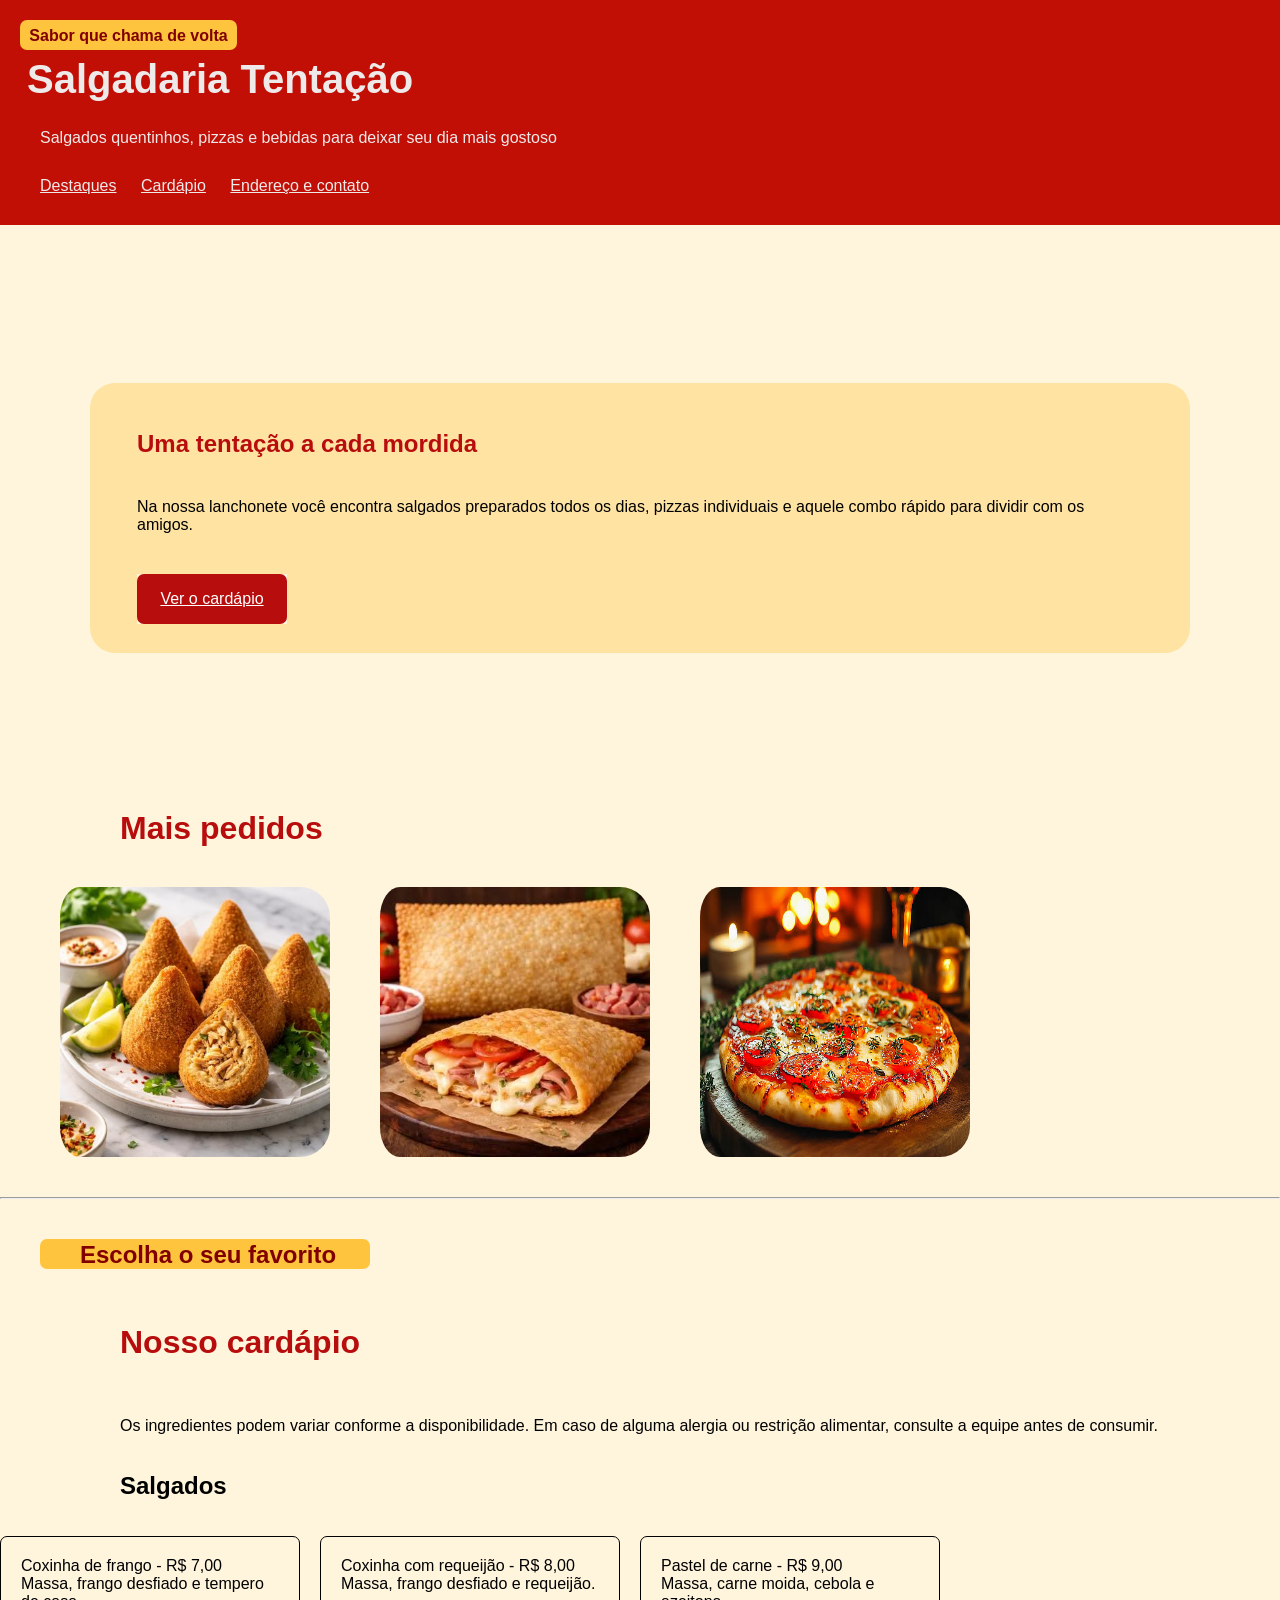
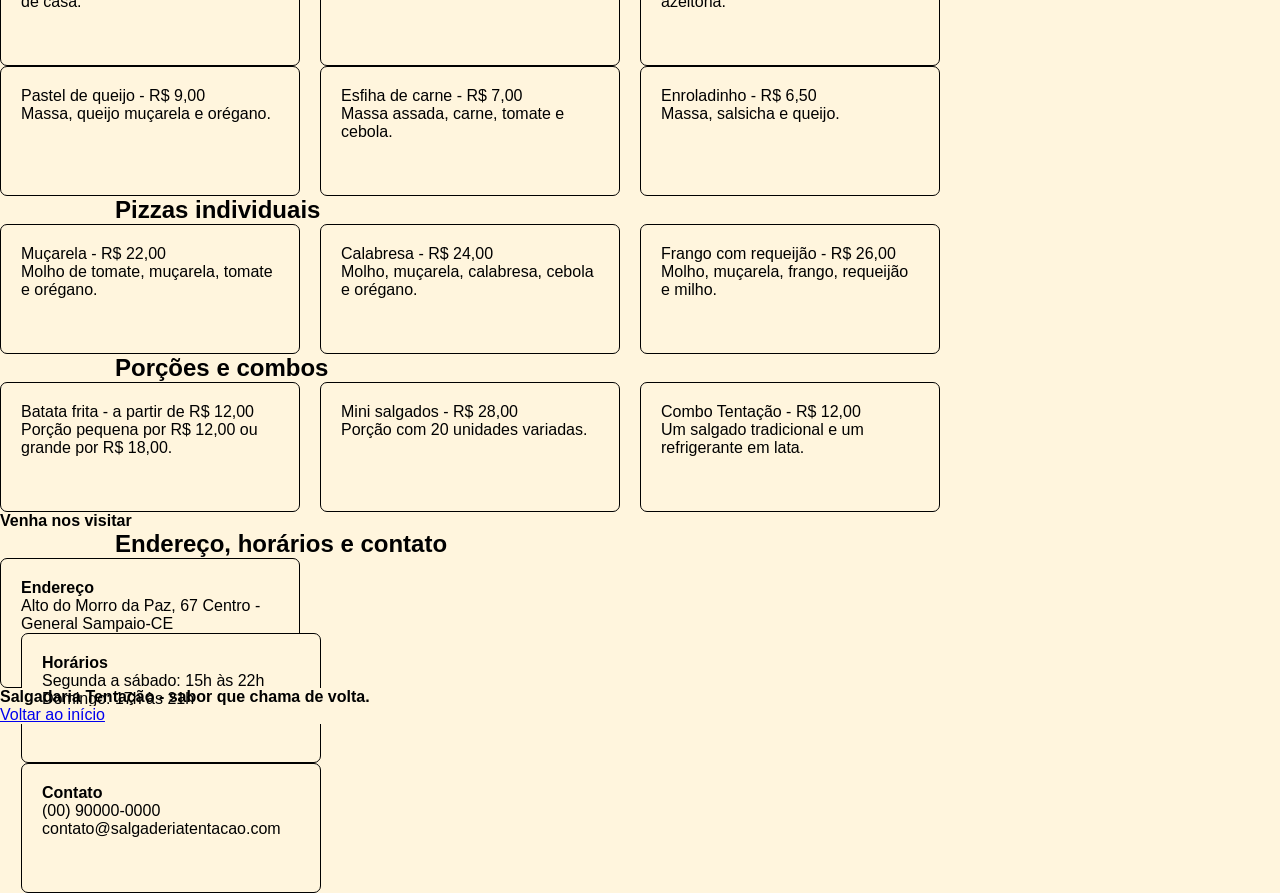
==== projeto-03-salgaderia-tentacao-main/projeto-03-salgaderia-tentacao-main/index.html @ 8f5db78e "projeto-03" ====
<!DOCTYPE html>
<html lang="pt-BR">

<head>
    <meta charset="UTF-8">
    <meta name="viewport" content="width=device-width, initial-scale=1.0">
    <link rel="stylesheet" href="style.css">
    <title>Salgaderia Tentação</title>
</head>

<body>
    <header id="#topo">
        <p></p>
        <h4 class="introducao">Sabor que chama de volta</h4>
        <p></p>
        <h1 class="titulo">Salgadaria Tentação</h1>
        <p></p>
        <p class="intro">Salgados quentinhos, pizzas e bebidas para deixar seu dia mais gostoso</p>
        <p></p>
        <nav class="navInicial">
            <a class="destaques" href="">Destaques</a>
            <a class="cardapio" href="#card">Cardápio</a>
            <a class="enderecoContato" href="">Endereço e contato</a>
        </nav>
    </header>
    <main>
        <section class="divPai">
            <div class="tentacao">
                <h2 class="texto1">Uma tentação a cada mordida</h2>
                <p class="texto2">Na nossa lanchonete você encontra salgados preparados todos os dias,
                    pizzas individuais e aquele combo rápido para dividir com os amigos.</p>
                <nav>
                    <a class="verCardapio" href="#card">Ver o cardápio</a>
                </nav>
            </div>
        </section>
        <h1 class="maisPedidos">Mais pedidos</h1>
        <div class="imagens">
            <img class="coxinha" src="/img/coxinha.jpg" alt="imagem de coxinha de frango" width="300">
            <img class="pastel" src="/img/pastel.jpg" alt="imagem de pastel" width="285">
            <img class="pizza" src="/img/pizza.jpg" alt="imagem de pizza de calabresa" width="300">
        </div>
        <hr>
        <div>
            <h2 class="parte2">Escolha o seu favorito</h2>
            <h1 class="cardapio2" id="card">Nosso cardápio</h1>
            <div class="intro2">
                <p>Os ingredientes podem variar conforme a disponibilidade. Em caso de alguma alergia
                    ou restrição alimentar, consulte a equipe antes de consumir.</p>
                <h2>Salgados</h2>
            </div>
            <div class="menu">
                <div class="part1">
            <section class="opcoxinha">
                <p>Coxinha de frango - R$ 7,00</p>
                <p>Massa, frango desfiado e tempero de casa.</p>
            </section>
            <section class="opcoxinhare">
                <p>Coxinha com requeijão - R$ 8,00</p>
                <p>Massa, frango desfiado e requeijão.</p>
            </section>
            <section class="pastelcarne">
                <p>Pastel de carne - R$ 9,00</p>
                <p>Massa, carne moida, cebola e azeitona.</p>
            </section>
            </div>
            <div class="part2">
            <section class="pastelqueijo">
                <p>Pastel de queijo - R$ 9,00</p>
                <p>Massa, queijo muçarela e orégano.</p>
            </section>
            <section class="esfiha">
                <p>Esfiha de carne - R$ 7,00</p>
                <p>Massa assada, carne, tomate e cebola.</p>
            </section>
            <section class="enroladinho">
                <p>Enroladinho - R$ 6,50</p>
                <p>Massa, salsicha e queijo.</p>
            </section>
            </div>
            <h2 class="titulo3">Pizzas individuais</h2>
            <div class="part3">
            <section class="muçarela">
                <p>Muçarela - R$ 22,00</p>
                <p>Molho de tomate, muçarela, tomate e orégano.</p>
            </section>
            <section class="calabresa">
                <p>Calabresa - R$ 24,00</p>
                <p>Molho, muçarela, calabresa, cebola e orégano.</p>
            </section>
            <section class="frango">
                <p>Frango com requeijão - R$ 26,00</p>
                <p>Molho, muçarela, frango, requeijão e milho.</p>
            </section>
            </div>
            <h2 class="combo">Porções e combos</h2>
            <div class="part4">
            <section class="batata">
                <p>Batata frita - a partir de R$ 12,00</p>
                <p>Porção pequena por R$ 12,00 ou grande por R$ 18,00.</p>
            </section>
            <section class="minisalgados">
                <p>Mini salgados - R$ 28,00</p>
                <p>Porção com 20 unidades variadas.</p>
            </section>
            <section class="combo2">
                <p>Combo Tentação - R$ 12,00</p>
                <p>Um salgado tradicional e um refrigerante em lata.</p>
            </section>
            </div>
            <h4 class="infoAdd">Venha nos visitar</h4>
            <h2 class="titulo5">Endereço, horários e contato</h2>
            <div
            <section class="ender">
                <b>
                    <p>Endereço</p>
                </b>
                <p>Alto do Morro da Paz, 67
                    Centro - General Sampaio-CE
                </p>
            </section>
            <section class="horarios">
                <b>
                    <p>Horários</p>
                </b>
                <p>Segunda a sábado: 15h às 22h
                    Domingo: 17h às 21h
                </p>
            </section>
            <section class="contato">
                <b>
                    <p>Contato</p>
                </b>
                <p>(00) 90000-0000
                    contato@salgaderiatentacao.com
                </p>
            </section>
            </div>
    </main>
    <footer>
        <b>
            <p>Salgadaria Tentação - sabor que chama de volta.</p>
        </b>
        <a href="topo">Voltar ao início</a>
    </footer>
</body>

</html>
---- projeto-03-salgaderia-tentacao-main/projeto-03-salgaderia-tentacao-main/style.css ----
*{
    font-family: Arial, sans-serif;
    margin: 0;
    padding: 0;
    box-sizing: border-box;
    background-color: #fff5dd;
}

header, .intro{
    margin: 0;
    padding: 20px;
    background-color: #c10f06;
    color: rgb(239, 234, 234);
}

.navInicial, .destaques, .cardapio, .enderecoContato{
    background-color: #c10f06;
    color: rgb(239, 234, 234);
    margin: 0;
    padding: 10px;
}

.introducao{
    background-color: #ffc43d;
    color: maroon;
    border-radius: 7px;
    width: 217px;
    height: 30px;
    padding: 7px;
    display: flex;
    flex-direction: column;
    align-items: center;
}

.titulo{
    margin: 0;
    padding: 7px;
    background-color: #c10f06;
    color: rgb(239, 234, 234);
    font-size: 40px;
}

.divPai{
    height: 65vh;
    display: flex;
    justify-content: center;
    align-items: center;
}

.tentacao{
    margin: 0;
    padding: 47px;
    background-color: #ffe3a3;
    border-radius: 25px;
    width: 1100px;
    height: 270px; 
    display: flex;
    flex-direction: column;
    align-items: baseline;
    gap: 40px;

}

.texto1, .texto2{
    background-color: #ffe3a3;
}
.texto1{
    color: rgb(184, 13, 13);
}
.verCardapio{
    background-color: rgb(184, 13, 13);
    color: white;
    border-radius: 7px;
    width: 150px;
    height: 50px;
    display: flex;
    flex-direction: column;
    align-items: center;
    justify-content: center;
}
.maisPedidos{
    background-color: #fff5dd;
    color: rgb(184, 13, 13);
    padding-left: 120px;
}
.imagens, .coxinha, .pastel, .pizza{
    margin: 0;
    padding: 20px;
    padding-left: 30px;
    border-radius: 50px;
    width: 320px;
    display: flex;
    flex-direction: row;
}

.parte2{
    background-color: #ffc43d;
    color: maroon;
    margin: 40px;
    border-radius: 7px;
    width: 330px;
    height: 30px;
    padding: 2px;
    padding-left: 40px;
}

.cardapio2{
    background-color: #fff5dd;
    color: rgb(184, 13, 13);
    padding: 15px;
    padding-left: 120px;
}

.intro2{
    padding: 20px;
    padding-left: 120px;
    line-height: 60px;
}

.opcoxinha{
    margin: 0;
    padding: 20px;
    border-radius: 7px;
    width:300px;
    height: 130px;
    border: 1px solid
}

.opcoxinhare{
    margin: 0;
    padding: 20px;
    border-radius: 7px;
    width:300px;
    height: 130px;
    border: 1px solid
}

.pastelcarne{
    margin: 0;
    padding: 20px;
    border-radius: 7px;
    width:300px;
    height: 130px;
    border: 1px solid
}

.part1{
    display: flex;
    gap: 20px;
}

.pastelqueijo{
    margin: 0;
    padding: 20px;
    border-radius: 7px;
    width:300px;
    height: 130px;
    border: 1px solid
}

.esfiha{
    margin: 0;
    padding: 20px;
    border-radius: 7px;
    width:300px;
    height: 130px;
    border: 1px solid
}

.enroladinho{
    margin: 0;
    padding: 20px;
    border-radius: 7px;
    width:300px;
    height: 130px;
    border: 1px solid
}

.part2{
    display: flex;
    gap: 20px;
}

.titulo3{
    padding-left: 115px;
}

.muçarela{
    margin: 0;
    padding: 20px;
    border-radius: 7px;
    width:300px;
    height: 130px;
    border: 1px solid
}

.calabresa{
    margin: 0;
    padding: 20px;
    border-radius: 7px;
    width:300px;
    height: 130px;
    border: 1px solid
}

.frango{
    margin: 0;
    padding: 20px;
    border-radius: 7px;
    width:300px;
    height: 130px;
    border: 1px solid
}

.part3{
    display: flex;
    gap: 20px;
}

.combo{
    padding-left: 115px;
}

.batata{
    margin: 0;
    padding: 20px;
    border-radius: 7px;
    width:300px;
    height: 130px;
    border: 1px solid
}

.minisalgados{
    margin: 0;
    padding: 20px;
    border-radius: 7px;
    width:300px;
    height: 130px;
    border: 1px solid
}

.combo2{
    margin: 0;
    padding: 20px;
    border-radius: 7px;
    width:300px;
    height: 130px;
    border: 1px solid;
}

.part4{
    display: flex;
    gap: 20px;
}

.titulo5{
    padding-left: 115px;
}

.ender{
    margin: 0;
    padding: 20px;
    border-radius: 7px;
    width:300px;
    height: 130px;
    border: 1px solid
}

.horarios{
    margin: 0;
    padding: 20px;
    border-radius: 7px;
    width:300px;
    height: 130px;
    border: 1px solid
}

.contato{
    margin: 0;
    padding: 20px;
    border-radius: 7px;
    width:300px;
    height: 130px;
    border: 1px solid
}

.part5{
    display: flex;
    gap: 20px;
}
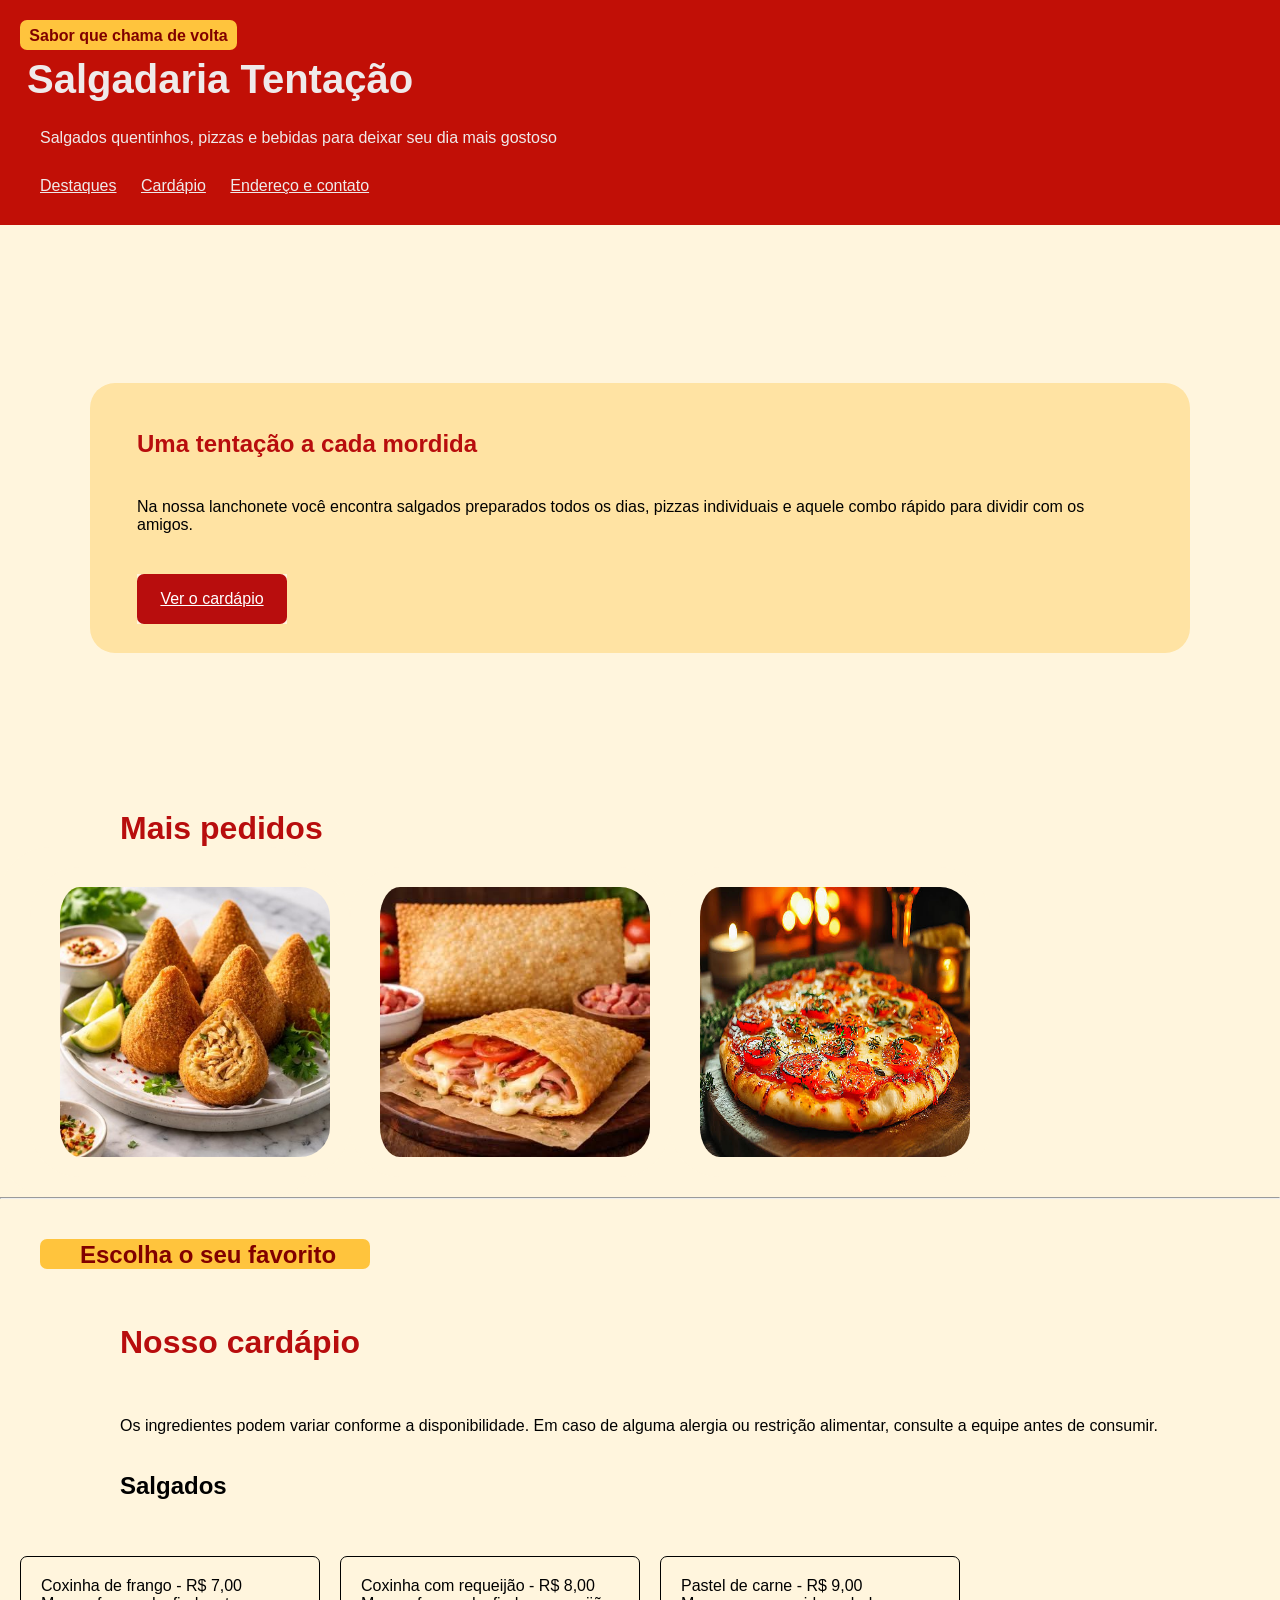
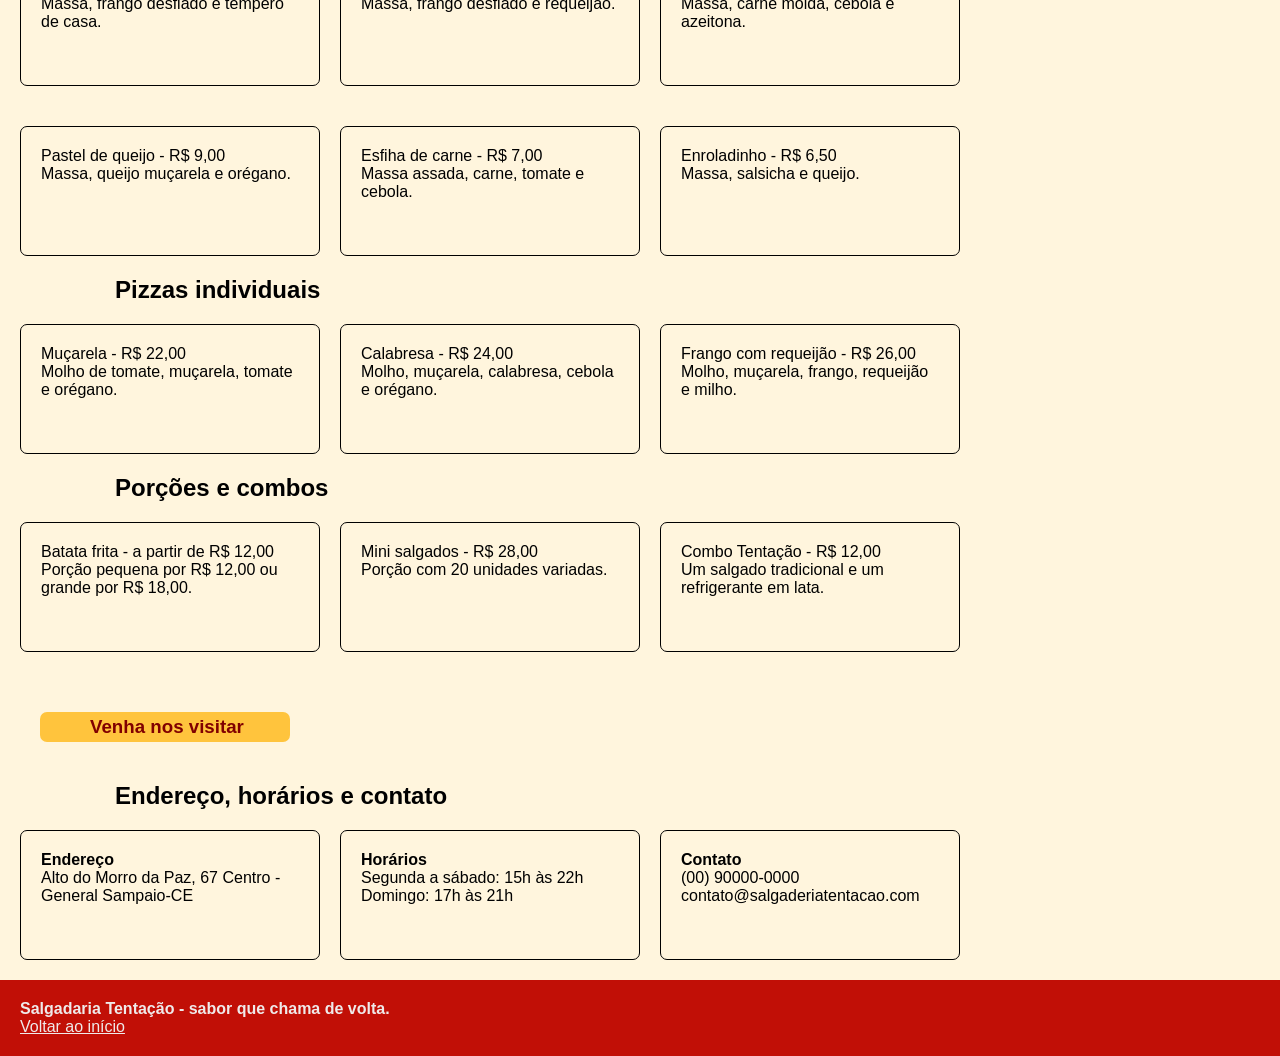
==== commit 7e7a292a: "projeto-03" ====
--- a/projeto-03-salgaderia-tentacao-main/projeto-03-salgaderia-tentacao-main/index.html
+++ b/projeto-03-salgaderia-tentacao-main/projeto-03-salgaderia-tentacao-main/index.html
@@ -51,97 +51,97 @@
             </div>
             <div class="menu">
                 <div class="part1">
-            <section class="opcoxinha">
-                <p>Coxinha de frango - R$ 7,00</p>
-                <p>Massa, frango desfiado e tempero de casa.</p>
-            </section>
-            <section class="opcoxinhare">
-                <p>Coxinha com requeijão - R$ 8,00</p>
-                <p>Massa, frango desfiado e requeijão.</p>
-            </section>
-            <section class="pastelcarne">
-                <p>Pastel de carne - R$ 9,00</p>
-                <p>Massa, carne moida, cebola e azeitona.</p>
-            </section>
-            </div>
-            <div class="part2">
-            <section class="pastelqueijo">
-                <p>Pastel de queijo - R$ 9,00</p>
-                <p>Massa, queijo muçarela e orégano.</p>
-            </section>
-            <section class="esfiha">
-                <p>Esfiha de carne - R$ 7,00</p>
-                <p>Massa assada, carne, tomate e cebola.</p>
-            </section>
-            <section class="enroladinho">
-                <p>Enroladinho - R$ 6,50</p>
-                <p>Massa, salsicha e queijo.</p>
-            </section>
-            </div>
-            <h2 class="titulo3">Pizzas individuais</h2>
-            <div class="part3">
-            <section class="muçarela">
-                <p>Muçarela - R$ 22,00</p>
-                <p>Molho de tomate, muçarela, tomate e orégano.</p>
-            </section>
-            <section class="calabresa">
-                <p>Calabresa - R$ 24,00</p>
-                <p>Molho, muçarela, calabresa, cebola e orégano.</p>
-            </section>
-            <section class="frango">
-                <p>Frango com requeijão - R$ 26,00</p>
-                <p>Molho, muçarela, frango, requeijão e milho.</p>
-            </section>
-            </div>
-            <h2 class="combo">Porções e combos</h2>
-            <div class="part4">
-            <section class="batata">
-                <p>Batata frita - a partir de R$ 12,00</p>
-                <p>Porção pequena por R$ 12,00 ou grande por R$ 18,00.</p>
-            </section>
-            <section class="minisalgados">
-                <p>Mini salgados - R$ 28,00</p>
-                <p>Porção com 20 unidades variadas.</p>
-            </section>
-            <section class="combo2">
-                <p>Combo Tentação - R$ 12,00</p>
-                <p>Um salgado tradicional e um refrigerante em lata.</p>
-            </section>
-            </div>
-            <h4 class="infoAdd">Venha nos visitar</h4>
-            <h2 class="titulo5">Endereço, horários e contato</h2>
-            <div
-            <section class="ender">
-                <b>
-                    <p>Endereço</p>
-                </b>
-                <p>Alto do Morro da Paz, 67
-                    Centro - General Sampaio-CE
-                </p>
-            </section>
-            <section class="horarios">
-                <b>
-                    <p>Horários</p>
-                </b>
-                <p>Segunda a sábado: 15h às 22h
-                    Domingo: 17h às 21h
-                </p>
-            </section>
-            <section class="contato">
-                <b>
-                    <p>Contato</p>
-                </b>
-                <p>(00) 90000-0000
-                    contato@salgaderiatentacao.com
-                </p>
-            </section>
-            </div>
+                    <section class="opcoxinha">
+                        <p>Coxinha de frango - R$ 7,00</p>
+                        <p>Massa, frango desfiado e tempero de casa.</p>
+                    </section>
+                    <section class="opcoxinhare">
+                        <p>Coxinha com requeijão - R$ 8,00</p>
+                        <p>Massa, frango desfiado e requeijão.</p>
+                    </section>
+                    <section class="pastelcarne">
+                        <p>Pastel de carne - R$ 9,00</p>
+                        <p>Massa, carne moida, cebola e azeitona.</p>
+                    </section>
+                </div>
+                <div class="part2">
+                    <section class="pastelqueijo">
+                        <p>Pastel de queijo - R$ 9,00</p>
+                        <p>Massa, queijo muçarela e orégano.</p>
+                    </section>
+                    <section class="esfiha">
+                        <p>Esfiha de carne - R$ 7,00</p>
+                        <p>Massa assada, carne, tomate e cebola.</p>
+                    </section>
+                    <section class="enroladinho">
+                        <p>Enroladinho - R$ 6,50</p>
+                        <p>Massa, salsicha e queijo.</p>
+                    </section>
+                </div>
+                <h2 class="titulo4">Pizzas individuais</h2>
+                <div class="part3">
+                    <section class="muçarela">
+                        <p>Muçarela - R$ 22,00</p>
+                        <p>Molho de tomate, muçarela, tomate e orégano.</p>
+                    </section>
+                    <section class="calabresa">
+                        <p>Calabresa - R$ 24,00</p>
+                        <p>Molho, muçarela, calabresa, cebola e orégano.</p>
+                    </section>
+                    <section class="frango">
+                        <p>Frango com requeijão - R$ 26,00</p>
+                        <p>Molho, muçarela, frango, requeijão e milho.</p>
+                    </section>
+                </div>
+                <h2 class="combo">Porções e combos</h2>
+                <div class="part4">
+                    <section class="batata">
+                        <p>Batata frita - a partir de R$ 12,00</p>
+                        <p>Porção pequena por R$ 12,00 ou grande por R$ 18,00.</p>
+                    </section>
+                    <section class="minisalgados">
+                        <p>Mini salgados - R$ 28,00</p>
+                        <p>Porção com 20 unidades variadas.</p>
+                    </section>
+                    <section class="combo2">
+                        <p>Combo Tentação - R$ 12,00</p>
+                        <p>Um salgado tradicional e um refrigerante em lata.</p>
+                    </section>
+                </div>
+                <h3 class="infoAdd">Venha nos visitar</h3>
+                <h2 class="titulo5">Endereço, horários e contato</h2>
+                <div class="part5">
+                    <section class="ender">
+                        <b>
+                            <p>Endereço</p>
+                        </b>
+                        <p>Alto do Morro da Paz, 67
+                            Centro - General Sampaio-CE
+                    </p>
+                    </section>
+                    <section class="horarios">
+                        <b>
+                            <p>Horários</p>
+                        </b>
+                        <p>Segunda a sábado: 15h às 22h
+                            Domingo: 17h às 21h
+                        </p>
+                    </section>
+                    <section class="contato">
+                        <b>
+                            <p>Contato</p>
+                        </b>
+                        <p>(00) 90000-0000
+                            contato@salgaderiatentacao.com
+                        </p>
+                    </section>
+                </div>
     </main>
     <footer>
         <b>
-            <p>Salgadaria Tentação - sabor que chama de volta.</p>
+            <p class="tituloFinal">Salgadaria Tentação - sabor que chama de volta.</p>
         </b>
-        <a href="topo">Voltar ao início</a>
+        <a href="topo" class="voltar">Voltar ao início</a>
     </footer>
 </body>
 
--- a/projeto-03-salgaderia-tentacao-main/projeto-03-salgaderia-tentacao-main/style.css
+++ b/projeto-03-salgaderia-tentacao-main/projeto-03-salgaderia-tentacao-main/style.css
@@ -1,4 +1,4 @@
-*{
+* {
     font-family: Arial, sans-serif;
     margin: 0;
     padding: 0;
@@ -6,21 +6,25 @@
     background-color: #fff5dd;
 }
 
-header, .intro{
-    margin: 0;
-    padding: 20px;
-    background-color: #c10f06;
-    color: rgb(239, 234, 234);
-}
-
-.navInicial, .destaques, .cardapio, .enderecoContato{
+header,
+.intro {
+    margin: 0;
+    padding: 20px;
+    background-color: #c10f06;
+    color: rgb(239, 234, 234);
+}
+
+.navInicial,
+.destaques,
+.cardapio,
+.enderecoContato {
     background-color: #c10f06;
     color: rgb(239, 234, 234);
     margin: 0;
     padding: 10px;
 }
 
-.introducao{
+.introducao {
     background-color: #ffc43d;
     color: maroon;
     border-radius: 7px;
@@ -32,7 +36,7 @@
     align-items: center;
 }
 
-.titulo{
+.titulo {
     margin: 0;
     padding: 7px;
     background-color: #c10f06;
@@ -40,20 +44,20 @@
     font-size: 40px;
 }
 
-.divPai{
+.divPai {
     height: 65vh;
     display: flex;
     justify-content: center;
     align-items: center;
 }
 
-.tentacao{
+.tentacao {
     margin: 0;
     padding: 47px;
     background-color: #ffe3a3;
     border-radius: 25px;
     width: 1100px;
-    height: 270px; 
+    height: 270px;
     display: flex;
     flex-direction: column;
     align-items: baseline;
@@ -61,13 +65,16 @@
 
 }
 
-.texto1, .texto2{
+.texto1,
+.texto2 {
     background-color: #ffe3a3;
 }
-.texto1{
+
+.texto1 {
     color: rgb(184, 13, 13);
 }
-.verCardapio{
+
+.verCardapio {
     background-color: rgb(184, 13, 13);
     color: white;
     border-radius: 7px;
@@ -78,12 +85,17 @@
     align-items: center;
     justify-content: center;
 }
-.maisPedidos{
+
+.maisPedidos {
     background-color: #fff5dd;
     color: rgb(184, 13, 13);
     padding-left: 120px;
 }
-.imagens, .coxinha, .pastel, .pizza{
+
+.imagens,
+.coxinha,
+.pastel,
+.pizza {
     margin: 0;
     padding: 20px;
     padding-left: 30px;
@@ -93,7 +105,7 @@
     flex-direction: row;
 }
 
-.parte2{
+.parte2 {
     background-color: #ffc43d;
     color: maroon;
     margin: 40px;
@@ -104,187 +116,227 @@
     padding-left: 40px;
 }
 
-.cardapio2{
+.cardapio2 {
     background-color: #fff5dd;
     color: rgb(184, 13, 13);
     padding: 15px;
     padding-left: 120px;
 }
 
-.intro2{
+.intro2 {
     padding: 20px;
     padding-left: 120px;
     line-height: 60px;
 }
 
-.opcoxinha{
-    margin: 0;
-    padding: 20px;
-    border-radius: 7px;
-    width:300px;
-    height: 130px;
-    border: 1px solid
-}
-
-.opcoxinhare{
-    margin: 0;
-    padding: 20px;
-    border-radius: 7px;
-    width:300px;
-    height: 130px;
-    border: 1px solid
-}
-
-.pastelcarne{
-    margin: 0;
-    padding: 20px;
-    border-radius: 7px;
-    width:300px;
-    height: 130px;
-    border: 1px solid
-}
-
-.part1{
-    display: flex;
-    gap: 20px;
-}
-
-.pastelqueijo{
-    margin: 0;
-    padding: 20px;
-    border-radius: 7px;
-    width:300px;
-    height: 130px;
-    border: 1px solid
-}
-
-.esfiha{
-    margin: 0;
-    padding: 20px;
-    border-radius: 7px;
-    width:300px;
-    height: 130px;
-    border: 1px solid
-}
-
-.enroladinho{
-    margin: 0;
-    padding: 20px;
-    border-radius: 7px;
-    width:300px;
-    height: 130px;
-    border: 1px solid
-}
-
-.part2{
-    display: flex;
-    gap: 20px;
-}
-
-.titulo3{
-    padding-left: 115px;
-}
-
-.muçarela{
-    margin: 0;
-    padding: 20px;
-    border-radius: 7px;
-    width:300px;
-    height: 130px;
-    border: 1px solid
-}
-
-.calabresa{
-    margin: 0;
-    padding: 20px;
-    border-radius: 7px;
-    width:300px;
-    height: 130px;
-    border: 1px solid
-}
-
-.frango{
-    margin: 0;
-    padding: 20px;
-    border-radius: 7px;
-    width:300px;
-    height: 130px;
-    border: 1px solid
-}
-
-.part3{
-    display: flex;
-    gap: 20px;
-}
-
-.combo{
-    padding-left: 115px;
-}
-
-.batata{
-    margin: 0;
-    padding: 20px;
-    border-radius: 7px;
-    width:300px;
-    height: 130px;
-    border: 1px solid
-}
-
-.minisalgados{
-    margin: 0;
-    padding: 20px;
-    border-radius: 7px;
-    width:300px;
-    height: 130px;
-    border: 1px solid
-}
-
-.combo2{
-    margin: 0;
-    padding: 20px;
-    border-radius: 7px;
-    width:300px;
+.opcoxinha {
+    margin: 0;
+    padding: 20px;
+    border-radius: 7px;
+    width: 300px;
+    height: 130px;
+    border: 1px solid
+}
+
+.opcoxinhare {
+    margin: 0;
+    padding: 20px;
+    border-radius: 7px;
+    width: 300px;
+    height: 130px;
+    border: 1px solid
+}
+
+.pastelcarne {
+    margin: 0;
+    padding: 20px;
+    border-radius: 7px;
+    width: 300px;
+    height: 130px;
+    border: 1px solid
+}
+
+.part1 {
+    display: flex;
+    gap: 20px;
+    padding-left: 115px;
+    padding: 20px;
+}
+
+.pastelqueijo {
+    margin: 0;
+    padding: 20px;
+    border-radius: 7px;
+    width: 300px;
+    height: 130px;
+    border: 1px solid
+}
+
+.esfiha {
+    margin: 0;
+    padding: 20px;
+    border-radius: 7px;
+    width: 300px;
+    height: 130px;
+    border: 1px solid
+}
+
+.enroladinho {
+    margin: 0;
+    padding: 20px;
+    border-radius: 7px;
+    width: 300px;
+    height: 130px;
+    border: 1px solid
+}
+
+.part2 {
+    display: flex;
+    gap: 20px;
+    padding-left: 115px;
+    padding: 20px;
+}
+
+.titulo4 {
+    padding-left: 115px;
+}
+
+.muçarela {
+    margin: 0;
+    padding: 20px;
+    border-radius: 7px;
+    width: 300px;
+    height: 130px;
+    border: 1px solid
+}
+
+.calabresa {
+    margin: 0;
+    padding: 20px;
+    border-radius: 7px;
+    width: 300px;
+    height: 130px;
+    border: 1px solid
+}
+
+.frango {
+    margin: 0;
+    padding: 20px;
+    border-radius: 7px;
+    width: 300px;
+    height: 130px;
+    border: 1px solid
+}
+
+.part3 {
+    display: flex;
+    gap: 20px;
+    padding-left: 115px;
+    padding: 20px;
+}
+
+.combo {
+    padding-left: 115px;
+}
+
+.batata {
+    margin: 0;
+    padding: 20px;
+    border-radius: 7px;
+    width: 300px;
+    height: 130px;
+    border: 1px solid
+}
+
+.minisalgados {
+    margin: 0;
+    padding: 20px;
+    border-radius: 7px;
+    width: 300px;
+    height: 130px;
+    border: 1px solid
+}
+
+.combo2 {
+    margin: 0;
+    padding: 20px;
+    border-radius: 7px;
+    width: 300px;
     height: 130px;
     border: 1px solid;
 }
 
-.part4{
-    display: flex;
-    gap: 20px;
-}
-
-.titulo5{
-    padding-left: 115px;
-}
-
-.ender{
-    margin: 0;
-    padding: 20px;
-    border-radius: 7px;
-    width:300px;
-    height: 130px;
-    border: 1px solid
-}
-
-.horarios{
-    margin: 0;
-    padding: 20px;
-    border-radius: 7px;
-    width:300px;
-    height: 130px;
-    border: 1px solid
-}
-
-.contato{
-    margin: 0;
-    padding: 20px;
-    border-radius: 7px;
-    width:300px;
-    height: 130px;
-    border: 1px solid
-}
-
-.part5{
-    display: flex;
-    gap: 20px;
+.part4 {
+    display: flex;
+    gap: 20px;
+    padding-left: 115px;
+    padding: 20px;
+}
+
+.infoAdd {
+    background-color: #ffc43d;
+    color: maroon;
+    display: flex;
+    align-items: center;
+    border-radius: 7px;
+    width: 250px;
+    height: 30px;
+    padding: 2px;
+    padding-left: 50px;
+    margin: 40px;
+}
+
+.titulo5 {
+    padding-left: 115px;
+}
+
+.ender {
+    margin: 0;
+    padding: 20px;
+    border-radius: 7px;
+    width: 300px;
+    height: 130px;
+    border: 1px solid
+}
+
+.horarios {
+    margin: 0;
+    padding: 20px;
+    border-radius: 7px;
+    width: 300px;
+    height: 130px;
+    border: 1px solid
+}
+
+.contato {
+    margin: 0;
+    padding: 20px;
+    border-radius: 7px;
+    width: 300px;
+    height: 130px;
+    border: 1px solid
+}
+
+.part5 {
+    display: flex;
+    gap: 20px;
+    padding-left: 115px;
+    padding: 20px;
+}
+
+footer {
+    background-color: #c10f06;
+    color: rgb(239, 234, 234);
+    padding: 20px;
+    text-align: left;
+}
+
+.tituloFinal {
+    background-color: #c10f06;
+    color: rgb(239, 234, 234);
+}
+
+.voltar {
+    background-color: #c10f06;
+    color: rgb(239, 234, 234);
 }
